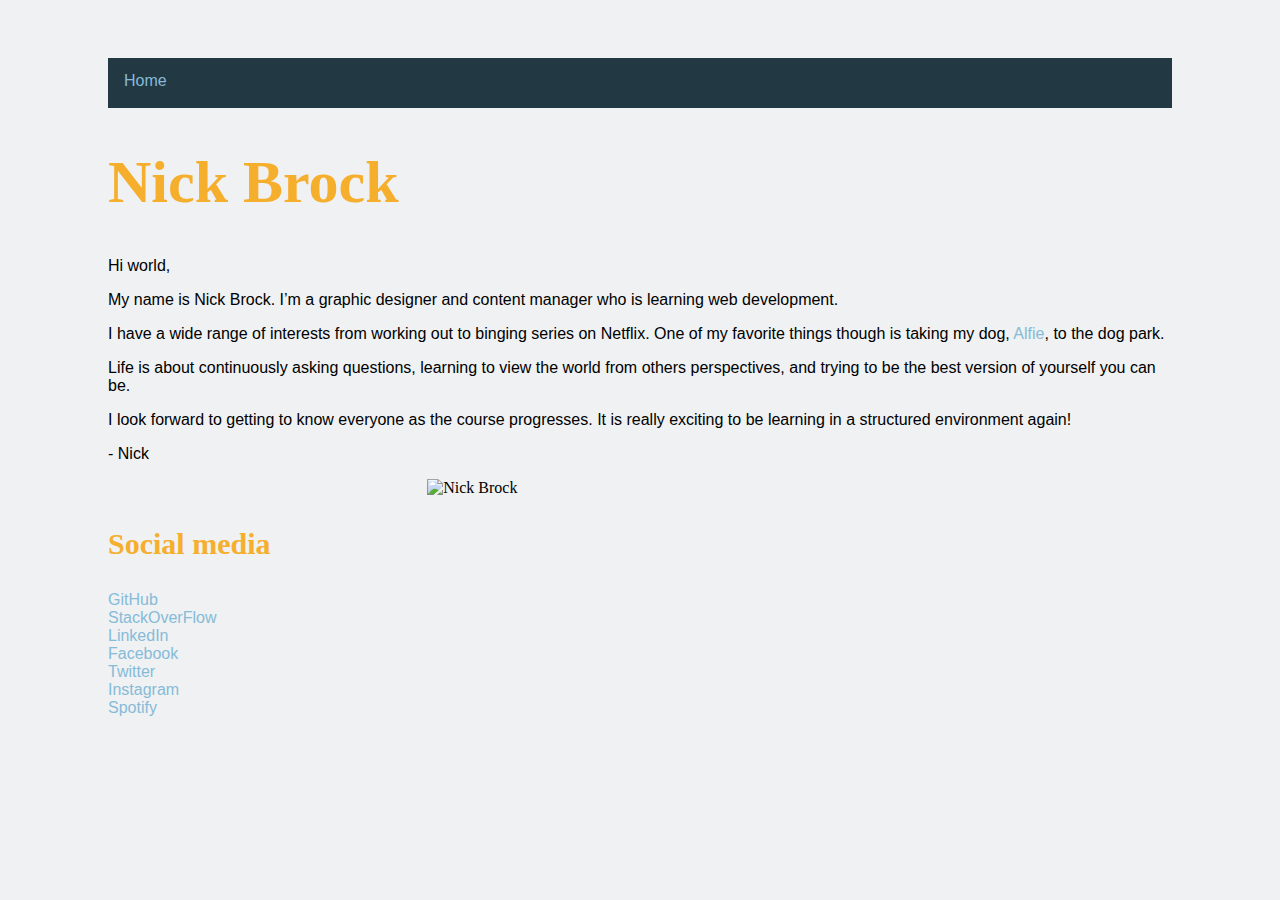
==== index.html @ eea3ac77 "The initial push of my about page." ====
<!DOCTYPE html>

<html>
    <head>
        <meta charset="utf-8">
        <title>Home | Nick Brock</title>
        <link href="style.css" rel="stylesheet" type="text/css" />
    </head>
    <body>
        <div class="padding">
            <header>
                <ul>
                  <li><a href="./index.html">Home</a></li>
                </ul>
            </header>
            <div>
                <h1>Nick Brock</h1>
                <p>Hi world,</p>

                <p>My name is Nick Brock. I’m a graphic designer and content manager who is learning web development.</p>
                <p>I have a wide range of interests from working out to binging series on Netflix. One of my favorite things though is taking my dog, <a href="./images/Alfie.jpg">Alfie</a>, to the dog park.</p>
                <p>Life is about continuously asking questions, learning to view the world from others perspectives, and trying to be the best version of yourself you can be.</p>
                <p>I look forward to getting to know everyone as the course progresses. It is really exciting to be learning in a structured environment again!</p>
                <p>- Nick</p>

                <img src="./images/me.jpg" alt="Nick Brock" />
            </div>
                <footer>
                  <h3> Social media </h3>
                  <p>  <a href="https://github.com/nickbrock">GitHub</a>
                  <br> <a href="https://stackoverflow.com/users/9285440/nicholas-brock">StackOverFlow</a>
                  <br> <a href="https://www.linkedin.com/in/nicholas-brock-8b91b84a/">LinkedIn</a>
                  <br> <a href="https://www.facebook.com/nick.brock89">Facebook</a>
                  <br> <a href="https://twitter.com/NickBrock">Twitter</a>
                  <br> <a href="https://www.instagram.com/nickbrock17/">Instagram</a>
                  <br> <a href="https://open.spotify.com/user/1237215214">Spotify</a>
                  </p>
                </footer>
            </div>
      </body>
</html>
---- style.css ----
body {
  background-color: #EFF1F3;
}
.padding {
    padding-top: 50px;
    padding-right: 100px;
    padding-bottom: 50px;
    padding-left: 100px;

}

header {
  background-color: #223843;
  color: #ffffff;
  height: 50px;
  max-width: 100%;
}

h1 {
  font-family: 'Amatic SC', cursive;
  font-size: 60px;
  color: #F6AE2D;
}


h3 {
  font-family: 'Amatic SC', cursive;
  font-size: 30px;
  color: #F6AE2D
}

a {
  font-family: 'Quicksand', sans-serif
}

/* unvisited link */
a:link {
    color: #86BBD8;
    text-decoration: none;
}

/* visited link */
a:visited {
    color: #33658A;
    text-decoration: none;
}

/* mouse over link */
a:hover {
    color: #F6AE2D;
    text-decoration: underline;
}

/* selected link */
a:active {
    color: #86BBD8;
    text-decoration: underline;
}



p {
  font-family: 'Quicksand', sans-serif;
  color: #223843'
}

ul {
    list-style-type: none;
    margin: 0;
    padding: 0;
    overflow: hidden;
    background-color: #223843;
    color: white;
}

li {
    float: left;
}

li a {
    display: block;
    color: white;
    text-align: center;
    padding: 14px 16px;
    text-decoration: none;
}

/* Change the link color to #111 (black) on hover */
li a:hover {
    background-color: #16242B;
}
img {
    display: block;
    margin-left: auto;
    margin-right: auto;
    width: 40%;
    height: 40%;
}
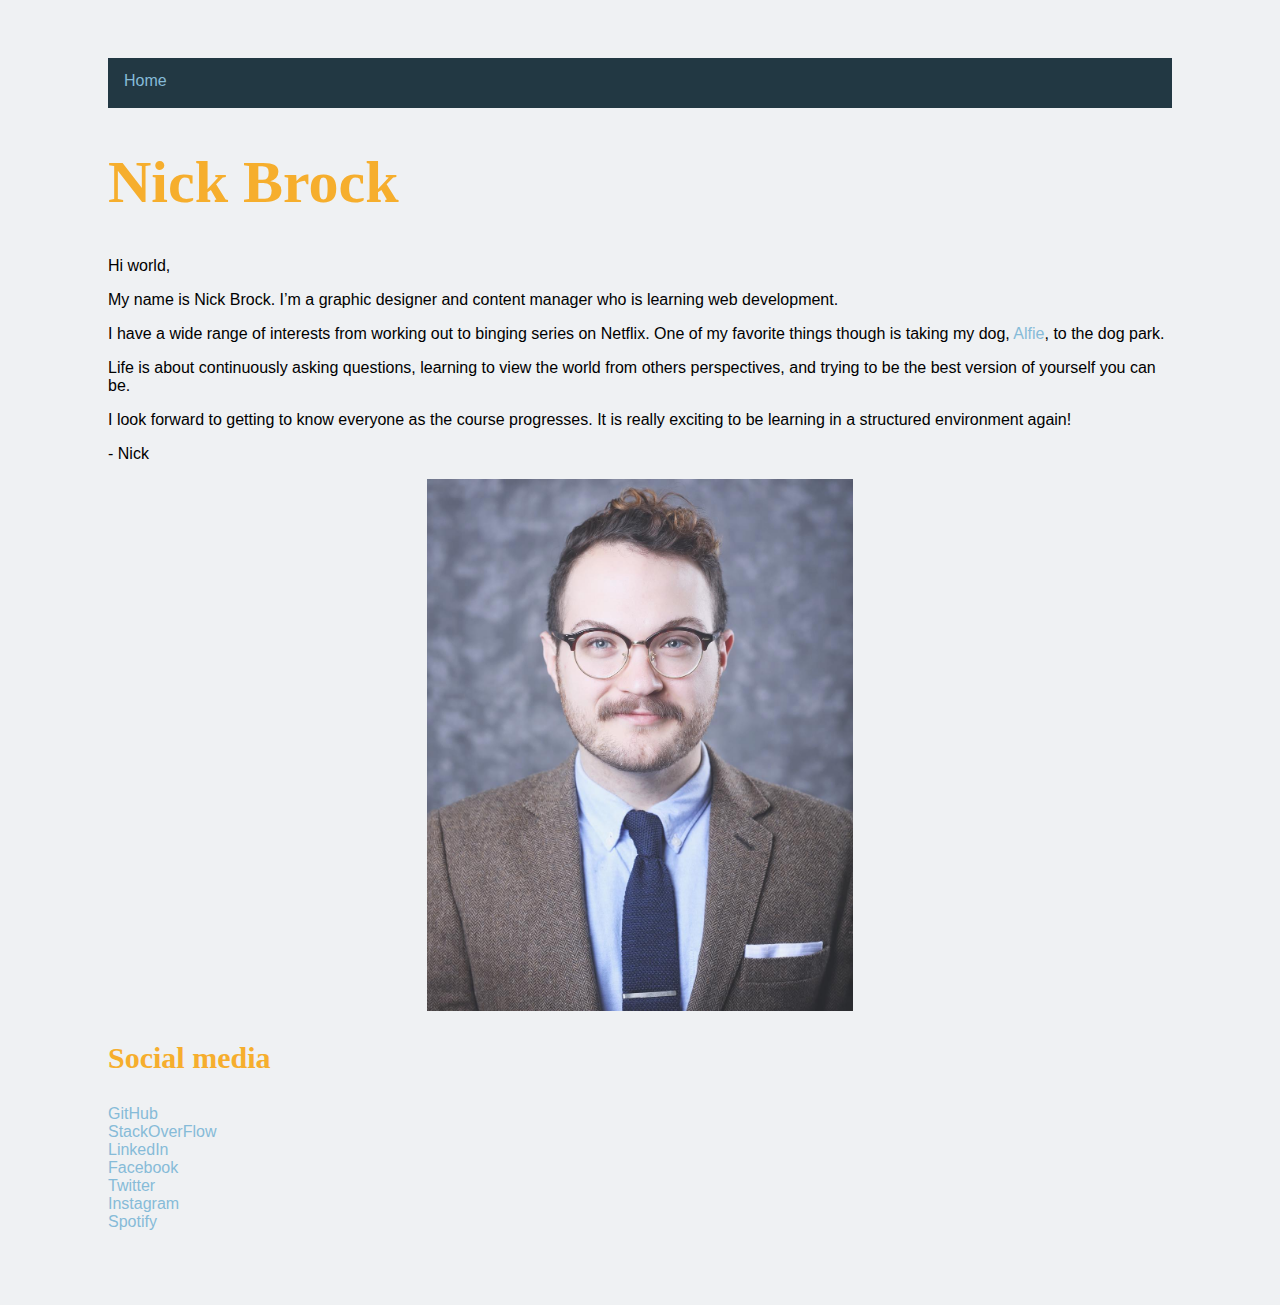
==== commit 382b47a2: "Update index.html" ====
--- a/index.html
+++ b/index.html
@@ -23,7 +23,7 @@
                 <p>I look forward to getting to know everyone as the course progresses. It is really exciting to be learning in a structured environment again!</p>
                 <p>- Nick</p>
 
-                <img src="./images/me.jpg" alt="Nick Brock" />
+                <img src="./images/Me.jpg" alt="Nick Brock" />
             </div>
                 <footer>
                   <h3> Social media </h3>
